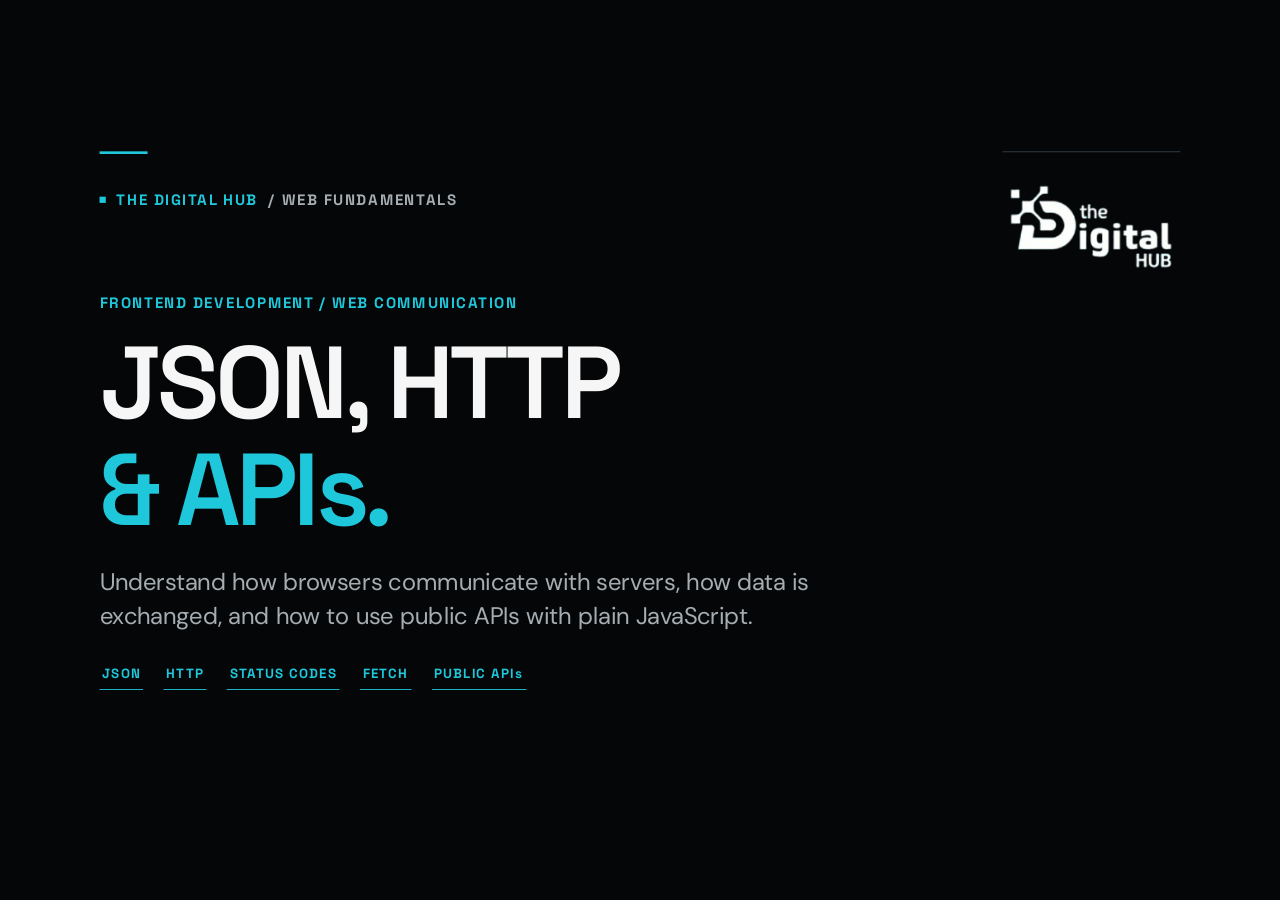
==== week3/intro_to_apis.html @ 92cb329d "intro to api" ====
<!DOCTYPE html>
<html lang="en">

<head>
    <meta charset="UTF-8">
    <meta name="viewport" content="width=device-width, initial-scale=1.0">
    <link rel="icon" type="image/png" href="../../assets/images/the_digital_hub_unrwa_logo-removebg-preview.png">
    <title>JSON, HTTP & APIs | The Digital Hub</title>
    <link rel="stylesheet" href="../../assets/css/style.css">
</head>

<body>
    <div class="deck" id="deck">

        <section class="slide active hero" data-title="JSON, HTTP & APIs">
            <div class="eyebrow"><span class="dot"></span> THE DIGITAL HUB <span class="muted">/ WEB FUNDAMENTALS</span>
            </div>
            <img class="hero-logo" src="../../assets/images/the-digital-hub-full-logo.png" alt="The Digital Hub">
            <div class="hero-content">
                <div class="kicker">FRONTEND DEVELOPMENT / WEB COMMUNICATION</div>
                <h1>JSON, HTTP<br><em>&amp; APIs.</em></h1>
                <p class="lead">Understand how browsers communicate with servers, how data is exchanged, and how to use
                    public APIs with plain JavaScript.</p>
                <div class="chips"><span>JSON</span><span>HTTP</span><span>STATUS
                        CODES</span><span>FETCH</span><span>PUBLIC APIs</span></div>
            </div>
        </section>

        <section class="slide" data-title="The big picture">
            <div class="eyebrow">01 / THE BIG PICTURE</div>
            <h2>How does a webpage get <em>data?</em></h2>
            <div class="architecture">
                <div class="node"><small>CLIENT</small><strong>Browser</strong><span>Your HTML, CSS and
                        JavaScript</span></div>
                <div class="arrow">→</div>
                <div class="node"><small>REQUEST</small><strong>HTTP</strong><span>Ask a server for data or send
                        data</span></div>
                <div class="arrow">→</div>
                <div class="node"><small>SERVER</small><strong>API</strong><span>Processes the request and returns a
                        response</span></div>
            </div>
            <div class="note">EXAMPLE <span>A weather app asks a weather API for today's forecast.</span></div>
        </section>

        <section class="slide" data-title="What is an API?">
            <div class="eyebrow">02 / APIS</div>
            <h2>What is an <em>API?</em></h2>
            <p class="sub">API stands for Application Programming Interface. In web development, an API often lets one
                application request data or actions from another system.</p>
            <div class="cards">
                <article>
                    <div class="card-icon">APP</div>
                    <h3>Your frontend</h3>
                    <p>Your JavaScript asks for data.</p>
                </article>
                <article>
                    <div class="card-icon">API</div>
                    <h3>Communication layer</h3>
                    <p>Provides endpoints that accept requests.</p>
                </article>
                <article>
                    <div class="card-icon">DATA</div>
                    <h3>Response</h3>
                    <p>The API usually returns structured data such as JSON.</p>
                </article>
            </div>
        </section>

        <section class="slide" data-title="What is JSON?">
            <div class="eyebrow">03 / JSON</div>
            <h2>What is <em>JSON?</em></h2>
            <div class="code-layout">
                <div>
                    <h3>JavaScript Object Notation</h3>
                    <p>JSON is a text format used to exchange structured data between systems.</p>
                    <ul>
                        <li>Easy for humans to read</li>
                        <li>Easy for programs to parse</li>
                        <li>Very common in web APIs</li>
                    </ul>
                </div>
                <pre><code>{
  "name": "Sara",
  "age": 20,
  "isStudent": true
}</code></pre>
            </div>
        </section>

        <section class="slide" data-title="JSON vs JavaScript object">
            <div class="eyebrow">04 / JSON</div>
            <h2>JSON is similar to an object—but not the same</h2>
            <div class="compare">
                <div>
                    <div class="compare-label">JAVASCRIPT OBJECT</div>
                    <pre><code>const student = {
  name: "Sara",
  age: 20,
  active: true
};</code></pre>
                    <p>Keys do not always need quotes. It exists directly in JavaScript memory.</p>
                </div>
                <div>
                    <div class="compare-label">JSON TEXT</div>
                    <pre><code>{
  "name": "Sara",
  "age": 20,
  "active": true
}</code></pre>
                    <p>Keys use double quotes. JSON itself is text sent between systems.</p>
                </div>
            </div>
        </section>

        <section class="slide" data-title="JSON data types">
            <div class="eyebrow">05 / JSON</div>
            <h2>What can JSON contain?</h2>
            <div class="cards">
                <article>
                    <div class="card-icon">"A"</div>
                    <h3>Strings</h3>
                    <p><code>"Lebanon"</code></p>
                </article>
                <article>
                    <div class="card-icon">123</div>
                    <h3>Numbers</h3>
                    <p><code>25</code> or <code>12.5</code></p>
                </article>
                <article>
                    <div class="card-icon">{ }</div>
                    <h3>Objects &amp; arrays</h3>
                    <p>Nested data structures are common.</p>
                </article>
            </div>
            <div class="note">ALSO <span>boolean: true / false &nbsp; · &nbsp; null &nbsp; · &nbsp; arrays: [ ]</span>
            </div>
        </section>

        <section class="slide" data-title="Nested JSON">
            <div class="eyebrow">06 / JSON</div>
            <h2>JSON can contain <em>nested data.</em></h2>
            <pre><code>{
  "id": 1,
  "name": "Sara",
  "skills": ["HTML", "CSS", "JavaScript"],
  "address": {
    "city": "Beirut",
    "country": "Lebanon"
  }
}</code></pre>
            <div class="note">READ IT LIKE AN OBJECT <span>user.address.city &nbsp; · &nbsp; user.skills[0]</span></div>
        </section>

        <section class="slide" data-title="JSON parse stringify">
            <div class="eyebrow">07 / JSON</div>
            <h2>Convert between JSON text and JavaScript</h2>
            <div class="compare">
                <div>
                    <div class="compare-label">JSON → JAVASCRIPT</div>
                    <pre><code>const jsonText = '{"name":"Sara","age":20}';

const user = JSON.parse(jsonText);

console.log(user.name);</code></pre>
                </div>
                <div>
                    <div class="compare-label">JAVASCRIPT → JSON</div>
                    <pre><code>const user = {
  name: "Sara",
  age: 20
};

const jsonText = JSON.stringify(user);</code></pre>
                </div>
            </div>
        </section>

        <section class="slide" data-title="What is HTTP?">
            <div class="eyebrow">08 / HTTP</div>
            <h2>What is <em>HTTP?</em></h2>
            <p class="sub">HTTP is the protocol used for communication between web clients and servers.</p>
            <div class="architecture">
                <div class="node"><small>CLIENT</small><strong>Browser</strong><span>Creates a request</span></div>
                <div class="arrow">→</div>
                <div class="node"><small>HTTP</small><strong>Request</strong><span>Method + URL + headers + optional
                        body</span></div>
                <div class="arrow">→</div>
                <div class="node"><small>SERVER</small><strong>Response</strong><span>Status + headers + optional
                        body</span></div>
            </div>
        </section>

        <section class="slide" data-title="HTTP request">
            <div class="eyebrow">09 / HTTP</div>
            <h2>What is inside an HTTP <em>request?</em></h2>
            <div class="cards">
                <article>
                    <div class="card-icon">GET</div>
                    <h3>Method</h3>
                    <p>What kind of action do we want?</p>
                </article>
                <article>
                    <div class="card-icon">URL</div>
                    <h3>Endpoint</h3>
                    <p>Which resource are we requesting?</p>
                </article>
                <article>
                    <div class="card-icon">{ }</div>
                    <h3>Optional data</h3>
                    <p>Headers and sometimes a request body.</p>
                </article>
            </div>
            <div class="note">Note <span>Headers describe the request or its content, while the body carries the data
                    being sent</span></div>

            <div class="note">EXAMPLE <span>GET https://jsonplaceholder.typicode.com/users</span></div>
        </section>

        <section class="slide" data-title="HTTP response">
            <div class="eyebrow">10 / HTTP</div>
            <h2>What comes back in a <em>response?</em></h2>
            <div class="cards">
                <article>
                    <div class="card-icon">200</div>
                    <h3>Status code</h3>
                    <p>Tells us whether the request succeeded or failed.</p>
                </article>
                <article>
                    <div class="card-icon">HDR</div>
                    <h3>Headers</h3>
                    <p>Metadata about the response.</p>
                </article>
                <article>
                    <div class="card-icon">JSON</div>
                    <h3>Body</h3>
                    <p>The returned content, often JSON.</p>
                </article>
            </div>
        </section>

        <section class="slide" data-title="HTTP methods">
            <div class="eyebrow">11 / HTTP METHODS</div>
            <h2>Common HTTP methods</h2>
            <div class="agenda">
                <div><b>G</b><strong>GET</strong><span>Read or retrieve data</span></div>
                <div><b>P</b><strong>POST</strong><span>Create new data</span></div>
                <div><b>P</b><strong>PUT</strong><span>Replace an existing resource</span></div>
                <div><b>P</b><strong>PATCH</strong><span>Update part of an existing resource</span></div>
                <div><b>D</b><strong>DELETE</strong><span>Remove a resource</span></div>
            </div>
        </section>

        <section class="slide" data-title="GET example">
            <div class="eyebrow">12 / HTTP METHODS</div>
            <h2><code>GET</code> — ask for data</h2>
            <div class="code-layout">
                <div>
                    <h3>Example request</h3>
                    <p>Get a list of users from a public demo API.</p>
                    <ul>
                        <li>No request body is normally needed</li>
                        <li>Data comes back in the response</li>
                    </ul>
                </div>
                <pre><code>GET /users

// Example with fetch:
fetch(
  "https://jsonplaceholder.typicode.com/users"
);</code></pre>
            </div>
        </section>

        <section class="slide" data-title="POST example">
            <div class="eyebrow">13 / HTTP METHODS</div>
            <h2><code>POST</code> — send new data</h2>
            <div class="code-layout">
                <div>
                    <h3>Example</h3>
                    <p>Create a new post by sending JSON in the request body.</p>
                </div>
                <pre><code>fetch(
  "https://jsonplaceholder.typicode.com/posts",
  {
    method: "POST",
    headers: {
      "Content-Type": "application/json"
    },
    body: JSON.stringify({
      title: "Hello",
      body: "My first API request",
      userId: 1
    })
  }
);</code></pre>
            </div>
        </section>

        <section class="slide" data-title="PUT PATCH DELETE">
            <div class="eyebrow">14 / HTTP METHODS</div>
            <h2>Update and delete data</h2>
            <div class="cards">
                <article>
                    <div class="card-icon">PUT</div>
                    <h3>Replace</h3>
                    <p>Send a complete replacement for a resource.</p>
                </article>
                <article>
                    <div class="card-icon">PATCH</div>
                    <h3>Partial update</h3>
                    <p>Send only the fields that need to change.</p>
                </article>
                <article>
                    <div class="card-icon">DELETE</div>
                    <h3>Remove</h3>
                    <p>Request deletion of a resource.</p>
                </article>
            </div>
        </section>

        <section class="slide" data-title="Status code groups">
            <div class="eyebrow">15 / STATUS CODES</div>
            <h2>HTTP status codes tell us <em>what happened.</em></h2>
            <div class="agenda">
                <div><b>2xx</b><strong>Success</strong><span>The request worked</span></div>
                <div><b>4xx</b><strong>Client error</strong><span>Something is wrong with the request</span></div>
                <div><b>5xx</b><strong>Server error</strong><span>The server failed while handling the request</span>
                </div>
            </div>
        </section>

        <section class="slide" data-title="Common status codes">
            <div class="eyebrow">16 / STATUS CODES</div>
            <h2>Status codes you should recognize</h2>
            <div class="agenda">
                <div><b>200</b><strong>OK</strong><span>Successful request</span></div>
                <div><b>201</b><strong>Created</strong><span>A new resource was created</span></div>
                <div><b>204</b><strong>No Content</strong><span>Success, but no response body</span></div>
                <div><b>400</b><strong>Bad Request</strong><span>Invalid request data</span></div>
                <div><b>401</b><strong>Unauthorized</strong><span>Authentication is required or invalid</span></div>
                <div><b>403</b><strong>Forbidden</strong><span>Authenticated, but not allowed</span></div>
                <div><b>404</b><strong>Not Found</strong><span>The resource does not exist</span></div>
                <div><b>500</b><strong>Server Error</strong><span>The server failed unexpectedly</span></div>
            </div>
        </section>

        <section class="slide" data-title="401 vs 403">
            <div class="eyebrow">17 / STATUS CODES</div>
            <h2><code>401</code> vs <code>403</code></h2>
            <div class="compare">
                <div>
                    <div class="compare-label">401 — UNAUTHORIZED</div>
                    <h3>Who are you?</h3>
                    <p>The server requires valid authentication.</p>
                    <pre><code>// Example:
No token
Expired token
Invalid credentials</code></pre>
                </div>
                <div>
                    <div class="compare-label">403 — FORBIDDEN</div>
                    <h3>You cannot do that</h3>
                    <p>The server knows who you are, but you do not have permission.</p>
                    <pre><code>// Example:
Student tries to access
an admin-only route</code></pre>
                </div>
            </div>
        </section>

        <section class="slide" data-title="Request response lifecycle">
            <div class="eyebrow">18 / REQUEST–RESPONSE LIFECYCLE</div>
            <h2>Follow one request from start</h2>
            <div class="takeaways">
                <div><b>01</b>JavaScript sends an HTTP request to an API endpoint.</div>
                <div><b>02</b>The request travels to the server.</div>
                <div><b>03</b>The server reads the method, URL, headers and body.</div>
                <div><b>04</b>The server processes the request and talks to a database.</div>
                <div><b>05</b>The server sends an HTTP response.</div>
                <div><b>06</b>JavaScript reads the response and updates the page.</div>
            </div>
        </section>

        <section class="slide" data-title="API endpoint">
            <div class="eyebrow">19 / API DOCUMENTATION</div>
            <h2>What is an <em>endpoint?</em></h2>
            <div class="code-layout">
                <div>
                    <h3>An endpoint is a specific API URL</h3>
                    <p>Different endpoints usually represent different resources.</p>
                </div>
                <pre><code>GET /users
GET /users/1

GET /posts
GET /posts/10

POST /posts
DELETE /posts/10</code></pre>
            </div>
        </section>

        <section class="slide" data-title="Read API documentation">
            <div class="eyebrow">20 / API DOCUMENTATION</div>
            <h2>How to read API documentation</h2>
            <div class="takeaways">
                <div><b>01</b>Find the base URL.</div>
                <div><b>02</b>Find the endpoint you need.</div>
                <div><b>03</b>Check the HTTP method.</div>
                <div><b>04</b>Check required parameters, query values or request body.</div>
                <div><b>05</b>Check authentication requirements.</div>
                <div><b>06</b>Read the example response and possible status codes.</div>
            </div>
        </section>

        <section class="slide" data-title="Documentation example">
            <div class="eyebrow">21 / API DOCUMENTATION</div>
            <h2>Example documentation entry</h2>
            <div class="compare">
                <div>
                    <div class="compare-label">DOCUMENTATION SAYS</div>
                    <pre><code>Endpoint:
GET /users/{id}

Path parameter:
id — user ID

Example:
GET /users/3</code></pre>
                </div>
                <div>
                    <div class="compare-label">YOUR JAVASCRIPT</div>
                    <pre><code>const userId = 3;

const response = await fetch(
  `https://jsonplaceholder.typicode.com/users/${userId}`
);

const user = await response.json();

console.log(user.name);</code></pre>
                </div>
            </div>
        </section>

        <section class="slide" data-title="Path vs query parameters">
            <div class="eyebrow">22 / API DOCUMENTATION</div>
            <h2>Path parameters vs query parameters</h2>
            <div class="compare">
                <div>
                    <div class="compare-label">PATH PARAMETER</div>
                    <pre><code>/users/5</code></pre>
                    <p>Usually identifies one specific resource.</p>
                </div>
                <div>
                    <div class="compare-label">QUERY PARAMETER</div>
                    <pre><code>/posts?userId=5</code></pre>
                    <p>Often used for filtering, sorting, searching or pagination.</p>
                </div>
            </div>
        </section>

        <section class="slide" data-title="Headers">
            <div class="eyebrow">23 / API DOCUMENTATION</div>
            <h2>What are HTTP <em>headers?</em></h2>
            <div class="code-layout">
                <div>
                    <h3>Extra information about the request</h3>
                    <ul>
                        <li><code>Content-Type</code> describes the body format</li>
                        <li><code>Authorization</code> can carry credentials or tokens</li>
                    </ul>
                </div>
                <pre><code>fetch(url, {
  method: "POST",
  headers: {
    "Content-Type": "application/json"
  },
  body: JSON.stringify(data)
});</code></pre>
            </div>
        </section>







        <section class="slide" data-title="Common beginner mistakes">
            <div class="eyebrow">24 / COMMON MISTAKES</div>
            <h2>Common mistakes when using APIs</h2>
            <div class="takeaways">
                <div><b>01</b>Forgetting that <code>fetch()</code> is asynchronous.</div>
                <div><b>02</b>Forgetting <code>await response.json()</code>.</div>
                <div><b>03</b>Assuming every request returns status 200.</div>
                <div><b>04</b>Using the wrong HTTP method.</div>
                <div><b>05</b>Ignoring the API documentation.</div>
                <div><b>06</b>Putting secret credentials directly in frontend JavaScript.</div>
            </div>
        </section>

        <section class="slide" data-title="Review">
            <div class="eyebrow">25 / REVIEW</div>
            <h2>The workflow to remember</h2>
            <div class="architecture">
                <div class="node"><small>1</small><strong>Read the docs</strong><span>Endpoint, method,
                        parameters</span></div>
                <div class="arrow">→</div>
                <div class="node"><small>2</small><strong>Send request</strong><span>Use fetch()</span></div>
                <div class="arrow">→</div>
                <div class="node"><small>3</small><strong>Handle response</strong><span>Status + JSON + DOM</span></div>
            </div>
        </section>

        <section class="slide closing" data-title="Next step">
            <div class="eyebrow">26 / WRAP-UP</div>
            <div class="centerpiece">
                <div class="kicker">NEXT STEP</div>
                <h1>Connect your webpage<br><em>to real data.</em></h1>
                <p class="lead">Practice JSON, HTTP methods, status codes, <code>fetch()</code>, error handling and
                    reading API documentation before moving into framework-based data fetching.</p>
            </div>
        </section>

    </div>

    <div class="bottom-ui">
        <div class="controls">
            <button id="themeToggle" aria-label="Switch to light mode" title="Switch theme">&#9788;</button>
            <button id="prev" aria-label="Previous slide">&larr;</button>
            <span id="counter">01 / 37</span>
            <button id="next" aria-label="Next slide">&rarr;</button>
            <button id="full" aria-label="Fullscreen">&#x26F6;</button>
        </div>
        <div class="signature">
            <span class="signature-number" id="pageNumber">01</span>
            <span class="logo-lockup">
                <img src="../../assets/images/logo-transparent.png" alt="The Digital Hub logo">
                <span class="logo-wordmark">THE<br>DIGITAL<br>HUB</span>
            </span>
        </div>
    </div>

    <div class="progress" id="progress"></div>
    <script src="../../assets/js/script.js"></script>
</body>

</html>
---- assets/css/style.css ----
@import url('https://fonts.googleapis.com/css2?family=DM+Sans:wght@400;500;600;700&family=Space+Grotesk:wght@400;500;600;700&display=swap');

:root {
    --bg: #050607;
    --white: #f5f6f5;
    --muted: #a5adb2;
    --cyan: #1fc7db;
    --blue: #2382e9
}

* {
    box-sizing: border-box
}

html,
body {
    margin: 0;
    width: 100%;
    height: 100%;
    overflow: hidden;
    background: #050607;
    color: var(--white);
    font-family: 'DM Sans', sans-serif
}

.deck {
    position: fixed;
    inset: 0;
    overflow: hidden
}

.slide {
    position: absolute;
    top: 0;
    left: 0;
    width: 1440px;
    height: 810px;
    display: none;
    overflow: hidden;
    padding: 112px 112px 105px;
    background: #050607;
    transform-origin: top left
}

.slide:before {
    content: '';
    position: absolute;
    left: 112px;
    top: 69px;
    width: 54px;
    height: 3px;
    background: var(--cyan)
}

.slide:after {
    content: '';
    position: absolute;
    right: 112px;
    top: 69px;
    width: 200px;
    height: 1px;
    background: #273039
}

.slide.active {
    display: block
}

.eyebrow,
.kicker {
    font: 700 12px 'Space Grotesk', sans-serif;
    letter-spacing: 2.5px;
    color: var(--cyan);
    text-transform: uppercase
}

.eyebrow {
    display: flex;
    align-items: center;
    gap: 12px;
    margin-bottom: 36px
}

.eyebrow .muted {
    color: #63717a
}

.dot {
    height: 7px;
    width: 7px;
    background: var(--cyan);
    display: inline-block
}

.kicker {
    margin-bottom: 20px
}

h1,
h2,
h3,
p {
    margin-top: 0
}

h1,
h2,
h3 {
    font-family: 'Space Grotesk', sans-serif
}

h1 {
    font-size: 92px;
    line-height: 1.04;
    letter-spacing: -5px;
    margin-bottom: 26px;
    font-weight: 600
}

h2 {
    font-size: 65px;
    line-height: 1.08;
    letter-spacing: -3.5px;
    margin-bottom: 24px;
    font-weight: 600
}

h3 {
    font-size: 26px;
    letter-spacing: -1px
}

em {
    font-style: normal;
    color: var(--cyan)
}

.lead,
.sub {
    font-size: 21px;
    line-height: 1.6;
    color: var(--muted);
    max-width: 650px
}

.sub {
    margin-bottom: 36px
}

.hero-content {
    position: relative;
    z-index: 2;
    max-width: 740px
}

.hero-visual {
    position: absolute;
    right: 100px;
    top: 205px;
    width: 460px;
    height: 400px;
    display: grid;
    place-items: center
}

.orbit {
    position: absolute;
    border: 1px solid #174052;
    border-radius: 50%;
    width: 440px;
    height: 440px;
    opacity: .35
}

.orbit-b {
    width: 325px;
    height: 325px;
    border-style: dashed;
    transform: rotate(35deg)
}

.terminal {
    position: relative;
    width: 450px;
    background: #0c1216;
    border: 1px solid #315467;
    overflow: hidden;
    box-shadow: 18px 18px 0 #0d252d;
    transform: rotate(-2deg)
}

.terminal-top {
    height: 42px;
    background: #152029;
    display: flex;
    align-items: center;
    gap: 7px;
    padding: 0 17px;
    border-bottom: 1px solid #2b4050
}

.terminal-top i {
    width: 7px;
    height: 7px;
    background: #647780;
    border-radius: 50%
}

.terminal-top span {
    margin-left: 15px;
    color: #8ba0b0;
    font: 11px monospace
}

.terminal-code {
    padding: 25px;
    font: 16px/1.85 monospace;
    color: #d3e8f3
}

.comment {
    color: #718596
}

.green {
    color: #55dbaf
}

.purple {
    color: #b5a1ff
}

.blue {
    color: #4da7ff
}

.cursor {
    color: var(--cyan)
}

.chips {
    display: flex;
    gap: 9px;
    flex-wrap: wrap;
    margin-top: 28px
}

.chips span,
.tag {
    border-bottom: 1px solid #27677a;
    color: #89d5df;
    padding: 8px 3px;
    font: 700 11px 'Space Grotesk';
    letter-spacing: 1.3px;
    margin-right: 14px
}

.agenda {
    display: grid;
    grid-template-columns: repeat(2, 1fr);
    gap: 0 48px;
    max-width: 1120px
}

.agenda>div {
    border-top: 1px solid #33414a;
    padding: 27px 0;
    display: grid;
    grid-template-columns: 75px 1fr;
    gap: 8px
}

.agenda b {
    font: 600 31px 'Space Grotesk';
    color: var(--cyan);
    grid-row: span 2
}

.agenda strong {
    font: 600 25px 'Space Grotesk'
}

.agenda span {
    color: var(--muted);
    font-size: 17px
}

.centerpiece {
    margin-top: 90px
}

.big-number {
    font: 600 310px 'Space Grotesk';
    letter-spacing: -25px;
    color: #102b36;
    position: absolute;
    right: 180px;
    top: 170px;
    opacity: .7
}

.cards {
    display: grid;
    grid-template-columns: repeat(3, 1fr);
    gap: 35px;
    margin-top: 55px
}

.cards article {
    border-top: 3px solid var(--cyan);
    padding: 24px 0;
    min-height: 270px;
    display: flex;
    flex-direction: column
}

.card-icon {
    font: 700 37px monospace;
    color: var(--cyan);
    margin-bottom: 40px
}

.cards p,
.compare p,
.code-layout p,
.activity p {
    color: #a5afb8;
    line-height: 1.65;
    font-size: 19px
}

.cards .tag {
    align-self: flex-start;
    margin-top: auto
}

.architecture {
    display: flex;
    align-items: center;
    gap: 24px;
    margin-top: 70px
}

.node {
    flex: 1;
    min-height: 180px;
    border-left: 3px solid var(--cyan);
    background: #0e161c;
    padding: 28px;
    display: flex;
    flex-direction: column;
    gap: 14px
}

.node small {
    color: var(--cyan);
    font-weight: 700
}

.node strong {
    font: 600 29px 'Space Grotesk'
}

.node span {
    color: var(--muted)
}

.arrow {
    font-size: 42px;
    color: var(--cyan)
}

.note {
    margin-top: 45px;
    font: 700 12px 'Space Grotesk';
    color: var(--cyan)
}

.note span {
    color: var(--muted);
    font-weight: 400;
    margin-left: 14px
}

.code-layout {
    display: grid;
    grid-template-columns: 35% 1fr;
    gap: 55px;
    align-items: center;
    margin-top: 28px
}

.code-layout ul,
.compare ul {
    color: #c1ced8;
    line-height: 2.2;
    padding-left: 22px;
    font-size: 18px
}

.code-layout li::marker,
.compare li::marker {
    color: var(--cyan)
}

pre {
    background: #0c1216;
    border-left: 3px solid var(--cyan);
    padding: 30px;
    overflow: hidden;
    font: 16px/1.75 monospace
}

.compare {
    display: grid;
    grid-template-columns: 1fr 1fr;
    gap: 55px;
    margin-top: 48px
}

.compare-label {
    color: var(--cyan);
    letter-spacing: 2px;
    font-size: 12px;
    margin-bottom: 24px
}

.compare>div {
    border-top: 3px solid #2382e9;
    padding: 27px 0;
    min-height: 350px
}

.compare>div:first-child {
    border-color: var(--cyan)
}

.activity {
    display: flex;
    align-items: center;
    gap: 65px;
    border-left: 4px solid var(--cyan);
    background: #0e161c;
    padding: 50px;
    max-width: 1100px
}

.activity-icon {
    font-size: 135px;
    color: var(--cyan)
}

.activity h3 {
    font-size: 43px
}

.takeaways {
    max-width: 1080px
}

.takeaways>div {
    display: flex;
    align-items: center;
    gap: 45px;
    border-bottom: 1px solid #2a3540;
    padding: 28px 0;
    font: 500 29px 'Space Grotesk'
}

.takeaways b {
    color: var(--cyan);
    font-size: 24px
}

.closing .centerpiece {
    margin-top: 135px
}

.bottom-ui {
    position: fixed;
    bottom: 0;
    left: 0;
    right: 0;
    height: 85px;
    display: flex;
    justify-content: space-between;
    align-items: center;
    padding: 0 clamp(28px, 5vw, 85px);
    z-index: 10;
    pointer-events: none
}

.controls,
.signature {
    display: flex;
    align-items: center;
    gap: 13px;
    pointer-events: auto
}

.controls button {
    border: 0;
    border-bottom: 1px solid #465762;
    background: transparent;
    color: #e5f5fa;
    min-width: 34px;
    height: 34px;
    cursor: pointer;
    font-size: 20px
}

.controls button:hover {
    color: var(--cyan)
}

#counter {
    font: 600 12px 'Space Grotesk';
    color: #a4b5be;
    min-width: 72px;
    text-align: center
}

.signature {
    gap: 18px
}

.signature-number {
    font: 600 16px 'Space Grotesk';
    color: #6d8a99
}

.signature img {
    width: 53px;
    height: 53px;
    object-fit: contain;
    background: white;
    padding: 2px
}

.progress {
    position: fixed;
    z-index: 12;
    bottom: 0;
    left: 0;
    height: 2px;
    background: var(--cyan);
    width: 10%;
    transition: width .25s
}

/* Presentation readability and dual-theme system */
:root {
    --surface: #0e161c;
    --line: #33414a;
    --code-bg: #0c1216;
    --soft: #a5afb8;
    --ink: #f5f6f5
}

body[data-theme="light"] {
    --bg: #f5f7f8;
    --white: #101c27;
    --muted: #455563;
    --cyan: #087d9e;
    --blue: #1768bb;
    --surface: #e7eef2;
    --line: #bdcbd3;
    --code-bg: #e9f0f4;
    --soft: #435260;
    --ink: #102333
}

html,
body,
.slide {
    background: var(--bg);
    color: var(--white)
}

.slide:after {
    background: var(--line)
}

.eyebrow .muted {
    color: var(--muted)
}

.lead,
.sub,
.agenda span,
.node span {
    color: var(--muted)
}

.agenda>div,
.takeaways>div {
    border-color: var(--line)
}

.cards p,
.compare p,
.code-layout p,
.activity p {
    color: var(--soft)
}

.node,
.activity {
    background: var(--surface)
}

pre {
    background: var(--code-bg);
    color: var(--ink)
}

.code-layout ul,
.compare ul {
    color: var(--ink)
}

.compare>div {
    border-top-color: var(--blue)
}

.controls button {
    color: var(--white);
    border-color: var(--line)
}

#counter,
.signature-number {
    color: var(--muted)
}

.chips span,
.tag {
    color: var(--cyan);
    border-color: var(--cyan)
}

body[data-theme="light"] .big-number {
    color: #d2e6ee
}

body[data-theme="light"] .green {
    color: #00795b
}

body[data-theme="light"] .purple {
    color: #7352a4
}

body[data-theme="light"] .blue {
    color: #1265ac
}

body[data-theme="light"] .comment {
    color: #607786
}

/* Larger teaching-room typography */
.eyebrow,
.kicker {
    font-size: 17px;
    letter-spacing: 2px
}

h1 {
    font-size: 104px
}

h2 {
    font-size: 73px
}

h3 {
    font-size: 33px
}

.lead,
.sub {
    font-size: 27px;
    line-height: 1.4;
    max-width: 760px
}

.agenda strong {
    font-size: 31px
}

.agenda span {
    font-size: 23px
}

.agenda b {
    font-size: 36px
}

.cards p,
.compare p,
.code-layout p,
.activity p {
    font-size: 24px;
    line-height: 1.4
}

.cards .card-icon {
    margin-bottom: 22px
}

.cards {
    gap: 30px;
    margin-top: 38px
}

.cards article {
    min-height: 290px
}

.chips span,
.tag {
    font-size: 15px
}

.node strong {
    font-size: 34px
}

.node span {
    font-size: 22px
}

.code-layout ul,
.compare ul {
    font-size: 23px;
    line-height: 1.65
}

pre {
    font-size: 19px;
    line-height: 1.48;
    padding: 25px
}

.compare {
    margin-top: 35px
}

.compare-label {
    font-size: 17px
}

.compare>div {
    min-height: 320px
}

.activity h3 {
    font-size: 48px
}

.activity {
    padding: 38px
}

.takeaways>div {
    font-size: 33px;
    padding: 25px 0
}

.note {
    font-size: 18px
}

.note span {
    font-size: 19px
}

.hero-content {
    max-width: 1060px
}

.hero .hero-content {
    padding-top: 58px
}

.hero .lead {
    max-width: 850px
}

.hero h1 {
    font-size: 115px
}

.hero-logo {
    position: absolute;
    top: 92px;
    right: 112px;
    width: 210px;
    max-width: 20%;
    height: auto;
    object-fit: contain;
    z-index: 2
}

/* Deliberate, understated brand signature */
.bottom-ui {
    height: 96px;
    padding: 0 clamp(26px, 4vw, 76px)
}

.logo-lockup {
    display: flex;
    align-items: center;
    gap: 11px;
    border-left: 1px solid var(--line);
    padding-left: 18px
}

.logo-lockup img {
    width: 55px;
    height: 55px;
    object-fit: contain;
    background: transparent;
    padding: 0
}

.logo-wordmark {
    font: 700 12px/1.12 'Space Grotesk', sans-serif;
    letter-spacing: 1.5px;
    color: var(--white)
}

.signature-number {
    font-size: 19px
}

.controls button {
    font-size: 23px;
    min-width: 39px;
    height: 40px
}

#themeToggle {
    font-size: 25px;
    margin-right: 12px
}

#counter {
    font-size: 16px;
    min-width: 90px
}

/* Theme overrides for elements with original hardcoded dark colors */
body[data-theme="light"] .slide,
body[data-theme="light"] .deck {
    background: #f5f7f8;
    color: #101c27
}

body[data-theme="light"] .controls {
    background: #f5f7f8;
    border-radius: 8px
}

body[data-theme="light"] .signature img {
    background: transparent
}

body[data-theme="light"] .activity,
body[data-theme="light"] .node {
    background: #e7eef2
}

body[data-theme="light"] .cards p,
body[data-theme="light"] .compare p,
body[data-theme="light"] .code-layout p,
body[data-theme="light"] .activity p {
    color: #435260
}

body[data-theme="light"] .logo-wordmark {
    color: #101c27
}

#themeToggle {
    min-width: 48px;
    min-height: 42px;
    font-size: 27px;
    border: 1px solid var(--line);
    border-radius: 6px
}

.slide.dense {
    padding-top: 88px;
    padding-bottom: 82px
}

.slide.dense .eyebrow {
    margin-bottom: 22px
}

.slide.dense h2 {
    font-size: 64px;
    line-height: 1.04;
    margin-bottom: 14px
}

.slide.dense .sub {
    font-size: 22px;
    line-height: 1.25;
    margin-bottom: 16px
}

.slide.dense .takeaways>div {
    font-size: 28px;
    line-height: 1.2;
    padding: 10px 0;
    gap: 28px
}

.slide.dense .takeaways b {
    font-size: 24px;
    flex: 0 0 44px
}

.bottom-ui,
.progress {
    transition: opacity .25s ease, transform .25s ease
}

body.ui-hidden .bottom-ui {
    opacity: 0;
    transform: translateY(18px);
    pointer-events: none
}

body.ui-hidden .progress {
    opacity: 0
}

.bottom-ui:focus-within {
    opacity: 1;
    pointer-events: auto
}
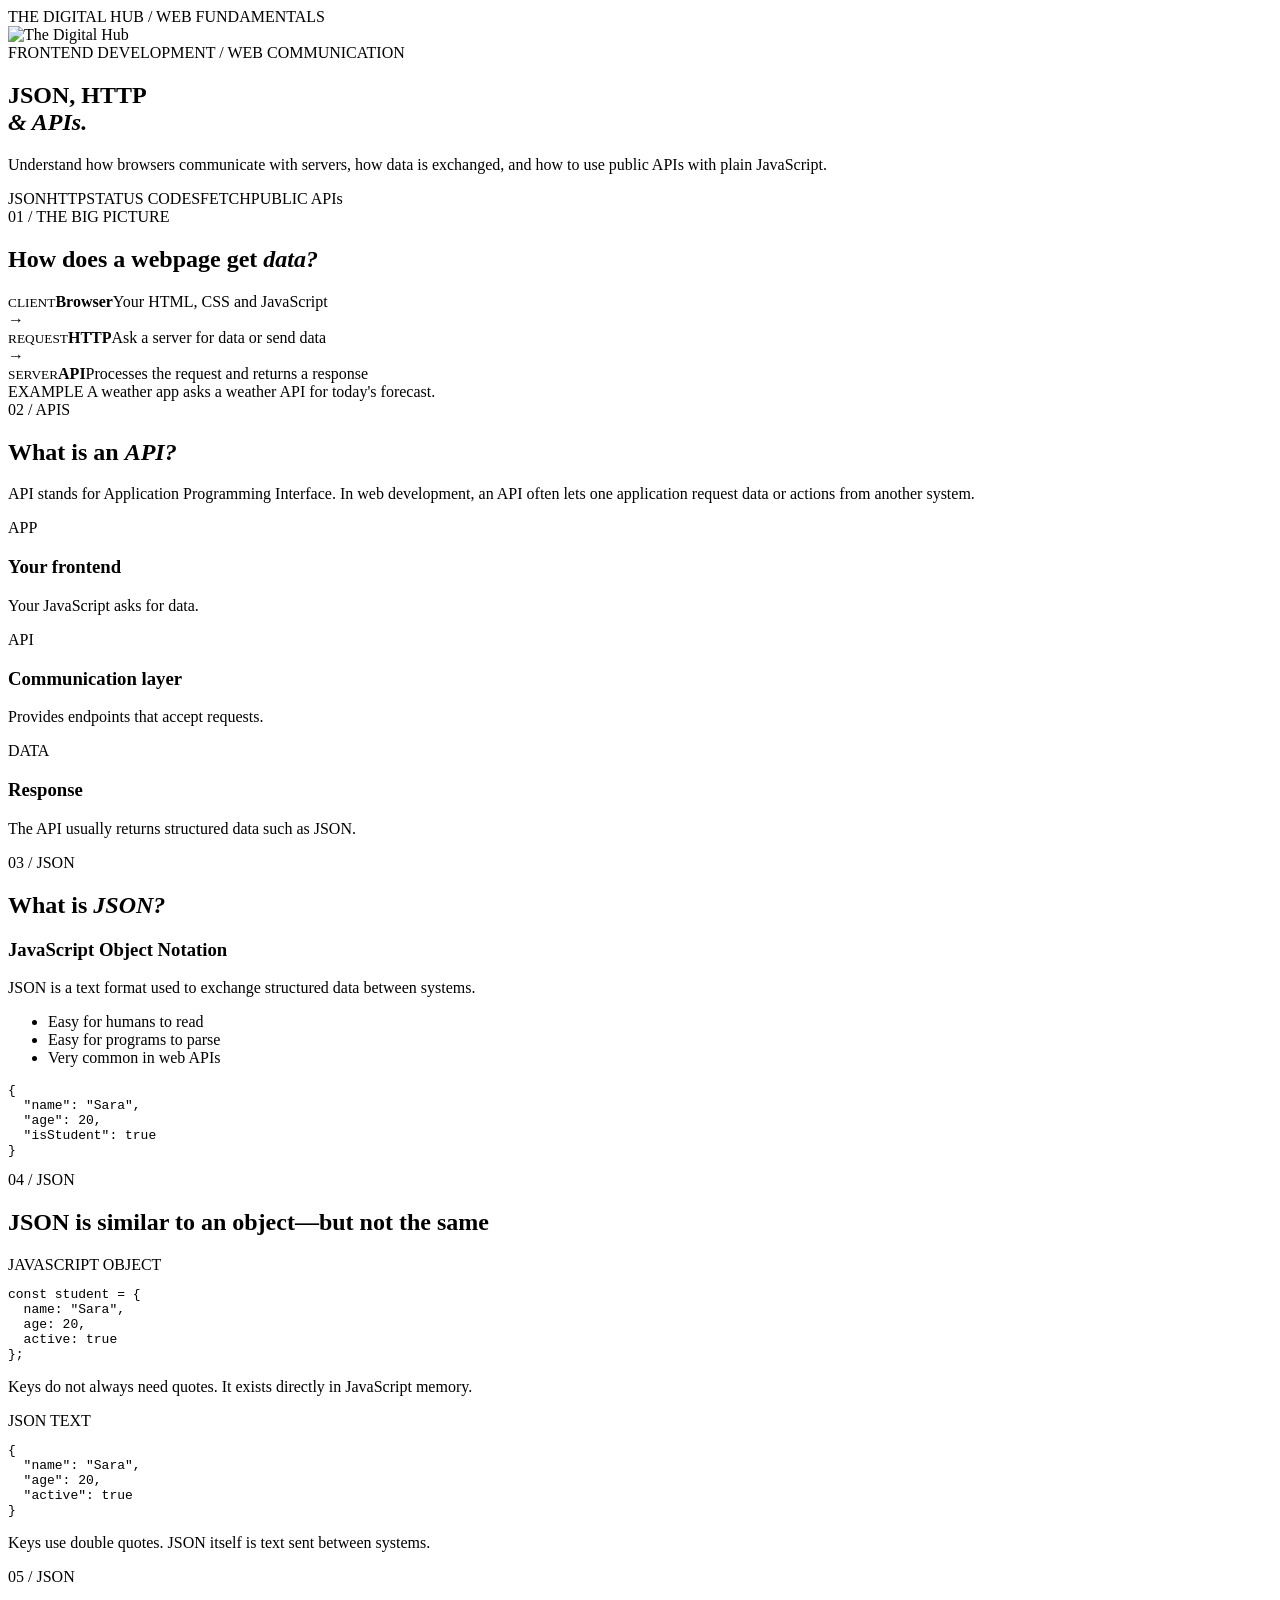
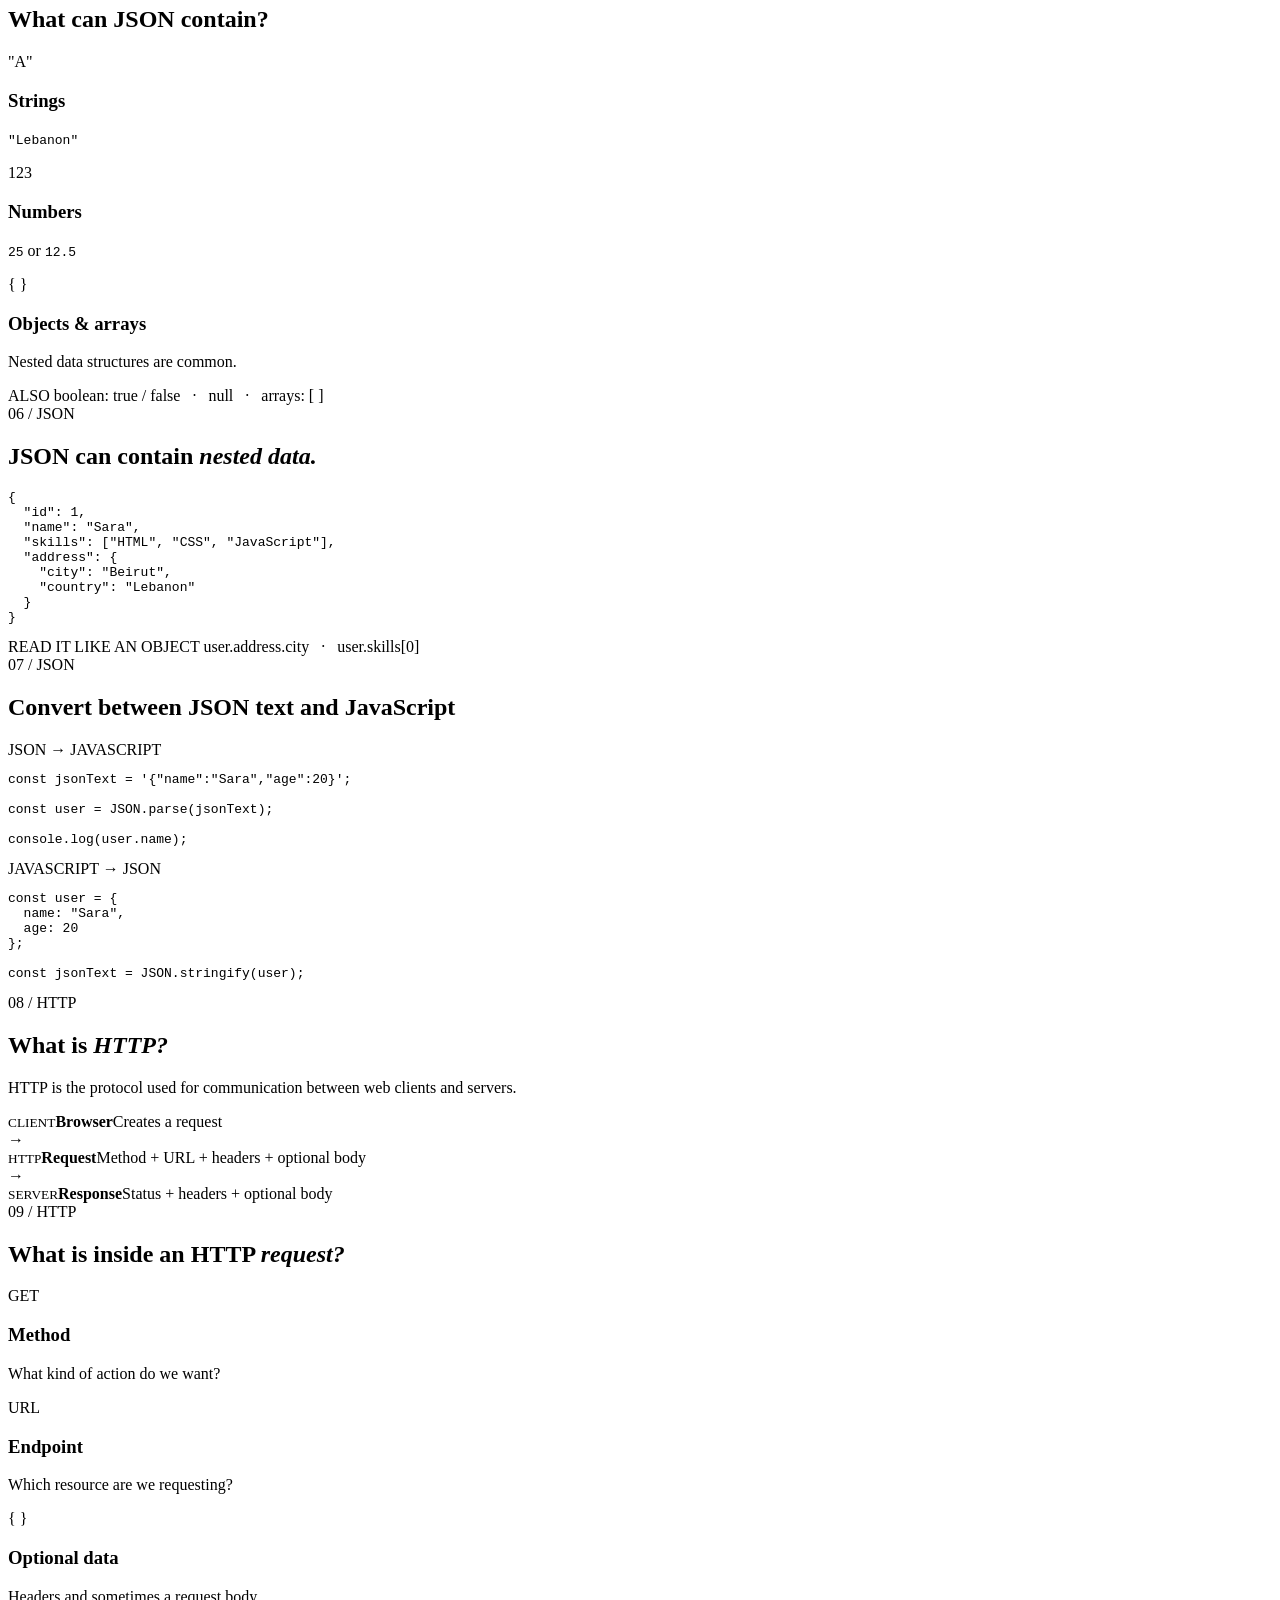
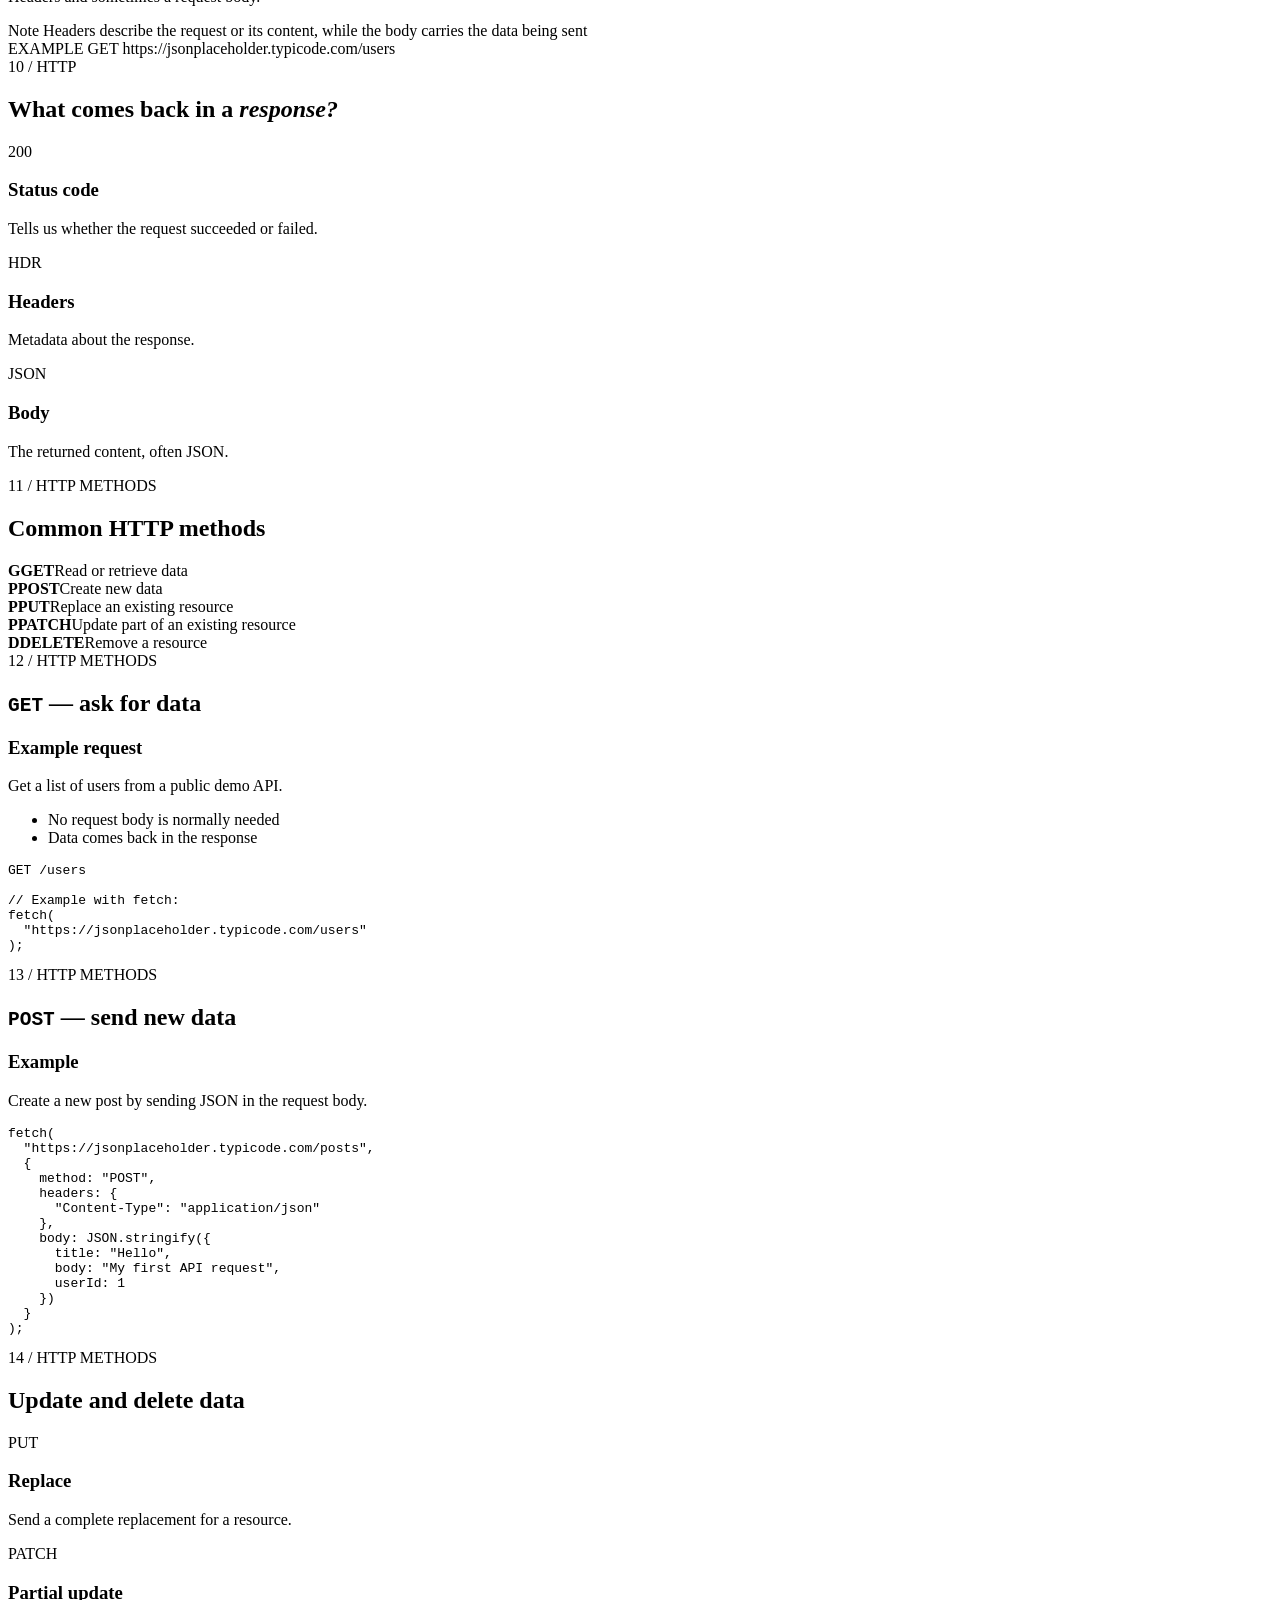
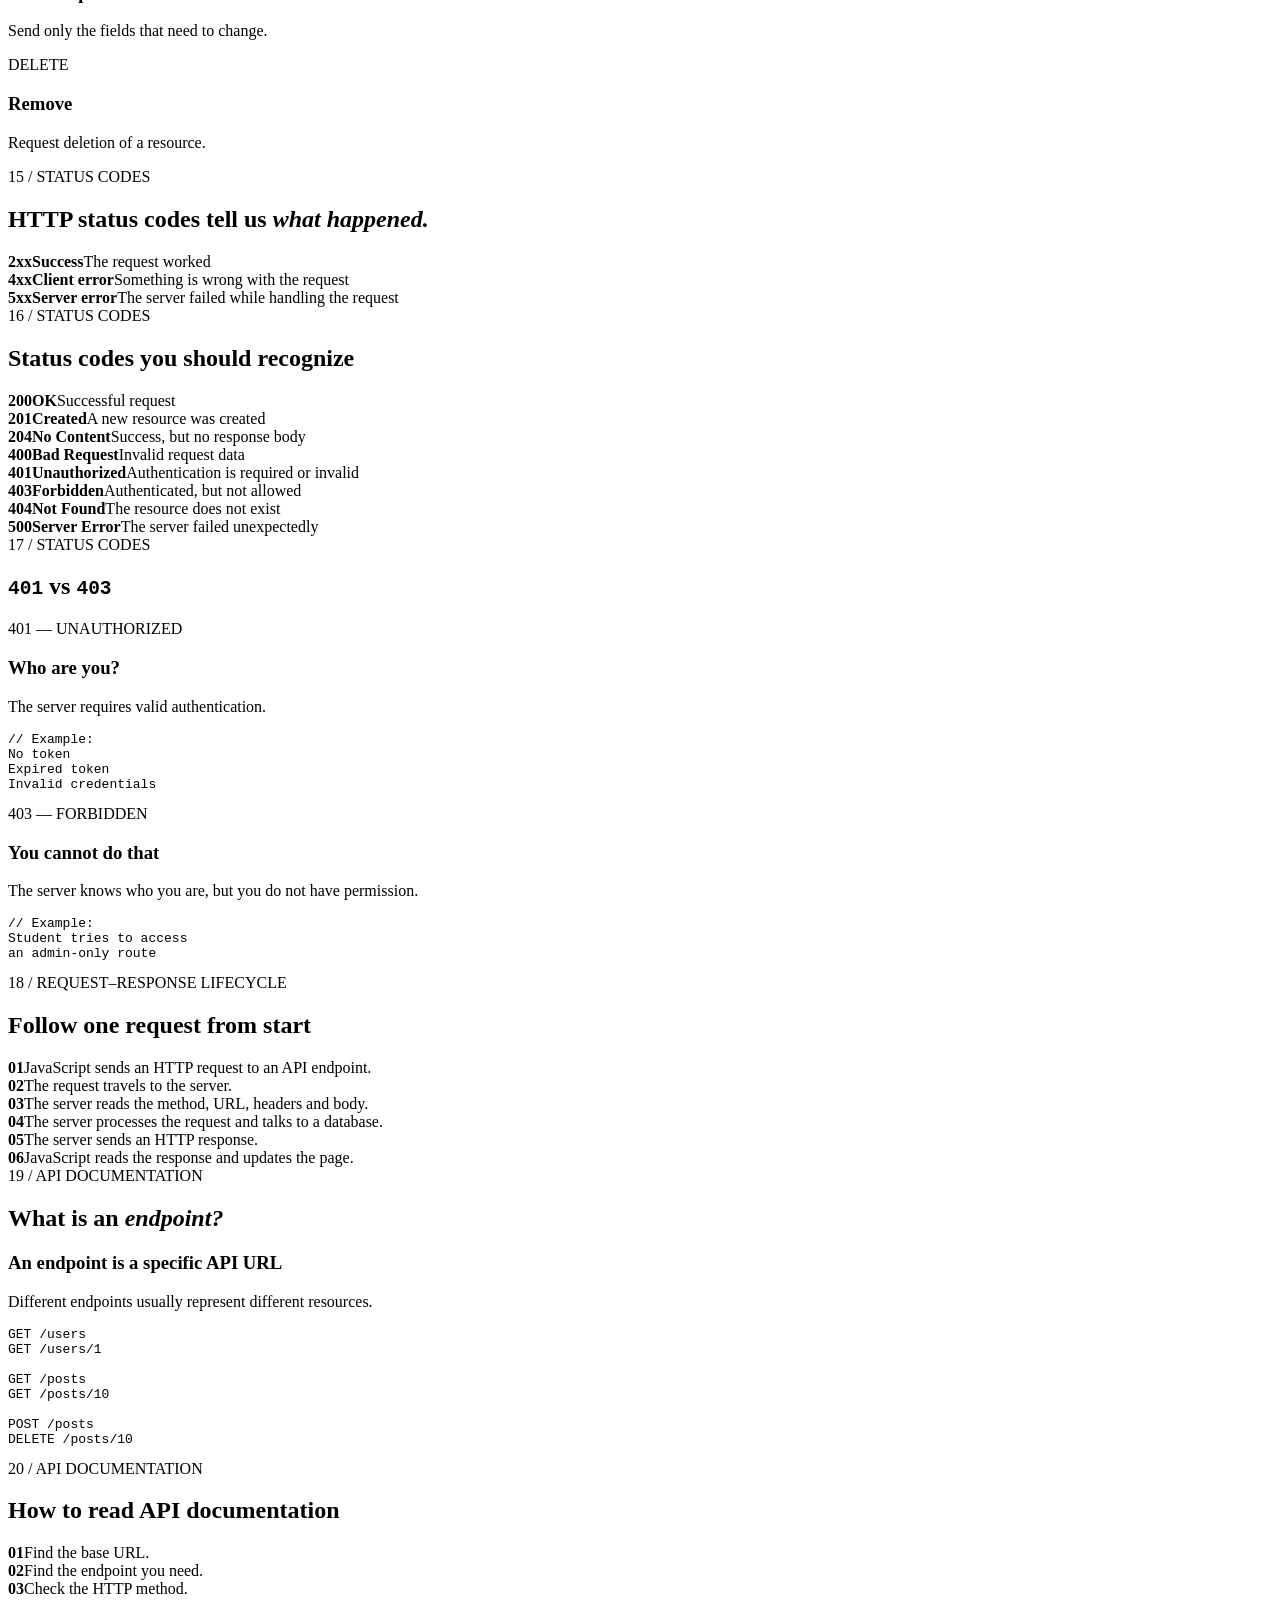
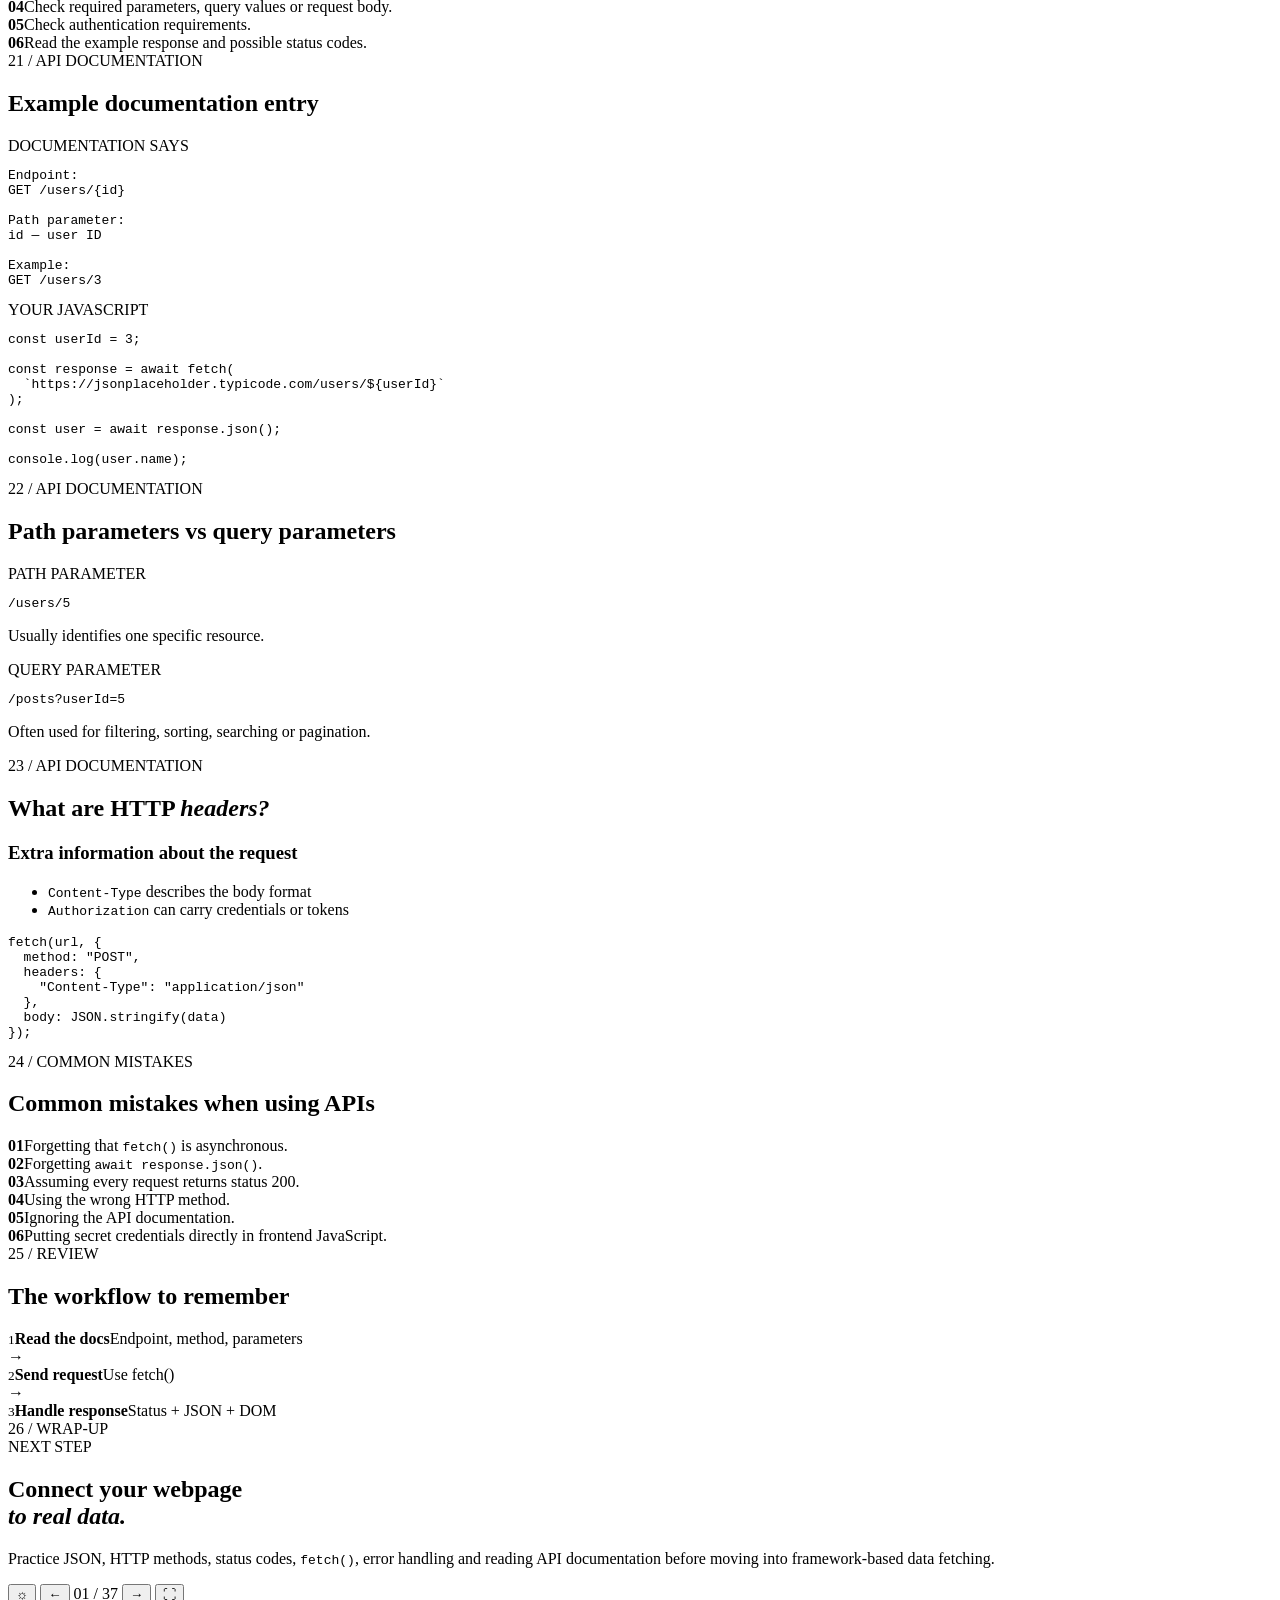
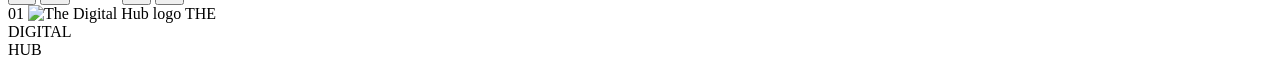
==== commit 03d18182: "intro to api" ====
--- a/week3/intro_to_apis.html
+++ b/week3/intro_to_apis.html
@@ -4,9 +4,9 @@
 <head>
     <meta charset="UTF-8">
     <meta name="viewport" content="width=device-width, initial-scale=1.0">
-    <link rel="icon" type="image/png" href="../../assets/images/the_digital_hub_unrwa_logo-removebg-preview.png">
+    <link rel="icon" type="image/png" href="/cohort-04-sebline-program-materials/assets/images/the_digital_hub_unrwa_logo-removebg-preview.png">
     <title>JSON, HTTP & APIs | The Digital Hub</title>
-    <link rel="stylesheet" href="../../assets/css/style.css">
+    <link rel="stylesheet" href="/cohort-04-sebline-program-materials/assets/css/style.css">
 </head>
 
 <body>
@@ -15,7 +15,7 @@
         <section class="slide active hero" data-title="JSON, HTTP & APIs">
             <div class="eyebrow"><span class="dot"></span> THE DIGITAL HUB <span class="muted">/ WEB FUNDAMENTALS</span>
             </div>
-            <img class="hero-logo" src="../../assets/images/the-digital-hub-full-logo.png" alt="The Digital Hub">
+            <img class="hero-logo" src="/cohort-04-sebline-program-materials/assets/images/the-digital-hub-full-logo.png" alt="The Digital Hub">
             <div class="hero-content">
                 <div class="kicker">FRONTEND DEVELOPMENT / WEB COMMUNICATION</div>
                 <h1>JSON, HTTP<br><em>&amp; APIs.</em></h1>
@@ -536,14 +536,14 @@
         <div class="signature">
             <span class="signature-number" id="pageNumber">01</span>
             <span class="logo-lockup">
-                <img src="../../assets/images/logo-transparent.png" alt="The Digital Hub logo">
+                <img src="/cohort-04-sebline-program-materials/assets/images/logo-transparent.png" alt="The Digital Hub logo">
                 <span class="logo-wordmark">THE<br>DIGITAL<br>HUB</span>
             </span>
         </div>
     </div>
 
     <div class="progress" id="progress"></div>
-    <script src="../../assets/js/script.js"></script>
+    <script src="/cohort-04-sebline-program-materials/assets/js/script.js"></script>
 </body>
 
 </html>
